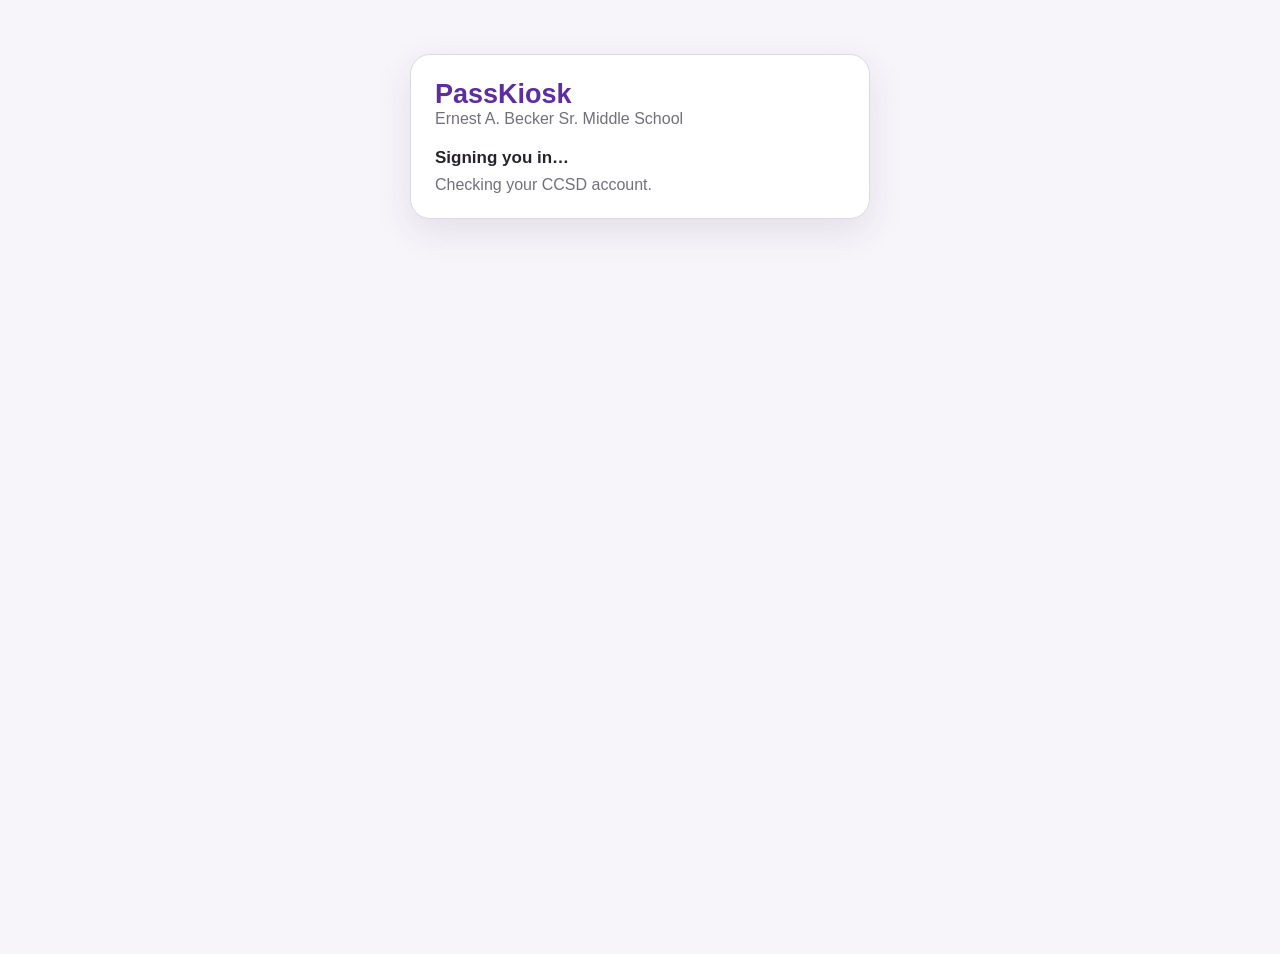
==== index.html @ af4f1fd6 "Implement shared period chooser and coordinated detention pickup and office copies" ====
<!doctype html>
<html lang="en">
<head>
  <meta charset="utf-8">
  <meta name="viewport" content="width=device-width, initial-scale=1, viewport-fit=cover">
  <meta name="theme-color" content="#5d2da1">
  <meta name="color-scheme" content="light">
  <title>PassKiosk</title>
  <link rel="manifest" href="manifest.webmanifest">
  <link rel="icon" href="assets/passkiosk-icon.svg" type="image/svg+xml">
  <link rel="stylesheet" href="styles.css">
  <script defer src="vendor/jsQR.js"></script>
  <script defer src="config.js"></script>
  <script defer src="bridge.js"></script>
  <script defer src="js/app-core.js"></script>
  <script defer src="js/app-email.js"></script>
  <script defer src="js/app-pass-request.js"></script>
  <script defer src="js/app-detention-settings.js"></script>
  <script defer src="js/app-camera-utils.js"></script>
</head>
<body>
<div id="front" class="screen">
    <div class="front-card">
      <div class="brand">PassKiosk</div>
      <div class="muted">Ernest A. Becker Sr. Middle School</div>
      <div id="identityLoadingPane">
        <div class="front-title">Signing you in…</div>
        <div class="muted">Checking your CCSD account.</div>
      </div>
      <div id="identifyPane" class="hidden">
        <div class="front-title">Who are you?</div>
        <input id="usernameInput" class="front-input" autocomplete="off" autocapitalize="characters" placeholder="CCSD username" onkeydown="if(event.key==='Enter') identifyUser()">
        <div class="submit-row"><button class="primary" onclick="identifyUser()">Continue</button></div>
      </div>
      <div id="printerPane" class="hidden">
        <div class="welcome"><span id="welcomeText">Welcome</span><button id="changeUserButton" class="recycle hidden" title="Change user" onclick="resetFrontDoor()">🔄</button></div>
        <div id="outputPrompt" class="front-title">Where do you want to print?</div>
        <div id="frontPrinters"></div>
      </div>
    </div>
  </div>

  <div id="app" class="screen hidden">
    <div class="topbar">
      <div class="nav">
        <button data-lane="PASS" aria-label="Corridor Pass" aria-pressed="false" onclick="selectLane('PASS')">Corridor</button>
        <button data-lane="RQST" aria-label="Student request" aria-pressed="false" onclick="selectLane('RQST')">Request</button>
        <button data-lane="DET" aria-label="After-school detention" aria-pressed="false" onclick="selectLane('DET')">Det</button>
        <button data-lane="LUNCH_DET" aria-label="Lunch detention" aria-pressed="false" onclick="selectLane('LUNCH_DET')">🥪Det</button>
        <button data-lane="BUS" aria-label="Activity bus" aria-pressed="false" onclick="selectLane('BUS')">🚌</button>
        <button data-lane="SETTINGS" aria-label="Settings" aria-pressed="false" onclick="selectLane('SETTINGS')">⚙️</button>
      </div>
      <div class="context-strip"><span id="contextUser"></span><span id="contextPrinter"></span></div>
    </div>
    <div class="wrap"><div id="emailDeliveryNotice" class="hidden" role="status" aria-live="polite"></div><div id="workspace" class="pick-lane">↑ Pick a lane</div></div>
  </div>

  <div id="toast" class="toast hidden" role="status" aria-live="polite" aria-atomic="true"></div>

  <div id="confirmModal" class="modal hidden">
    <div class="modal-card">
      <div class="modal-title">Resend print job?</div>
      <div id="confirmText"></div>
      <div class="submit-row"><button class="secondary" onclick="closeConfirm()">Cancel</button><button class="primary" onclick="confirmReprint()">Send</button></div>
    </div>
  </div>

  <div id="cameraModal" class="modal camera-modal hidden" role="dialog" aria-modal="true" aria-label="Scan student QR">
    <div class="camera-card">
      <div class="camera-head"><strong>Scan Student QR</strong><button class="camera-done" onclick="closeCamera()">Done</button></div>
      <div class="camera-controls"><label for="cameraSelect">Camera</label><select id="cameraSelect" class="field" onchange="switchCamera(this.value)" disabled><option value="">Starting camera…</option></select><span id="cameraChoiceNote" class="small"></span></div>
      <video id="cameraVideo" playsinline muted></video>
      <canvas id="cameraCanvas" class="hidden"></canvas>
      <div class="camera-foot"><span id="cameraStatus">Point the camera at the student QR code.</span><span id="cameraCount"></span></div>
    </div>
  </div>
</body>
</html>

  <script defer src="js/app-class-routing.js"></script>
---- styles.css ----
:root {
      --purple:#5d2da1; --purple-dark:#49217f; --purple-soft:#f2ecfb;
      --ink:#26232b; --muted:#746f7c; --line:#ddd8e5; --bg:#f7f5fa;
      --danger:#c62828; --danger-soft:#fff0f0; --success:#287a44; --warn:#9a6500;
      --card:#fff;
    }
    *{box-sizing:border-box} html,body{margin:0;min-height:100%;font-family:Arial,Helvetica,sans-serif;background:var(--bg);color:var(--ink)}
    button,input,select,textarea{font:inherit} button{cursor:pointer}.hidden{display:none!important}.muted{color:var(--muted)}.small{font-size:12px}
    .screen{min-height:100vh}.wrap{max-width:880px;margin:0 auto;padding:16px}.required-star{color:var(--danger);font-weight:900}
    .invalid{border-color:var(--danger)!important;box-shadow:0 0 0 2px rgba(198,40,40,.13)!important}.disabled-block{opacity:.38;filter:grayscale(.4)}
    .front-card{max-width:460px;margin:6vh auto 0;background:#fff;border:1px solid var(--line);border-radius:20px;padding:24px;box-shadow:0 12px 36px rgba(52,32,80,.10)}
    .brand{color:var(--purple);font-size:27px;font-weight:900}.front-title{font-size:17px;font-weight:900;margin:20px 0 8px}
    .field,.front-input{width:100%;border:1px solid #cec8d6;border-radius:11px;background:#fff;padding:12px 13px;outline:none}
    .field:focus,.front-input:focus{border-color:var(--purple);box-shadow:0 0 0 3px rgba(93,45,161,.12)}
    .welcome{font-size:24px;font-weight:900;margin:10px 0 18px;display:flex;gap:8px;align-items:center}.recycle{border:0;background:transparent;font-size:21px;padding:4px}
    .printer-btn{width:100%;margin:7px 0;border:1px solid var(--purple);color:var(--purple);background:#fff;border-radius:13px;padding:14px 16px;font-weight:900;text-align:left}
    .printer-btn.remembered{background:var(--purple-soft);box-shadow:inset 4px 0 0 var(--purple)}.printer-btn:hover{background:var(--purple-soft)}
    /* Binder-tab navigation: the lane buttons visually sit on the content divider. */
    .topbar{position:sticky;top:0;z-index:20;background:#fff;border-bottom:1px solid var(--line);box-shadow:0 2px 10px rgba(0,0,0,.04);padding-top:6px}
    .nav{max-width:880px;margin:0 auto;display:grid;grid-template-columns:repeat(6,minmax(0,1fr));gap:5px;padding:5px 8px 0;align-items:end}
    .nav button{position:relative;border:1px solid #d8d2e1;border-bottom:0;border-radius:12px 12px 0 0;background:#f8f6fb;padding:12px 4px 11px;font-size:14px;line-height:1;font-weight:900;color:#57515f;white-space:nowrap;min-width:0;min-height:44px;box-shadow:0 -1px 0 rgba(255,255,255,.8) inset}
    .nav button::after{content:'';position:absolute;left:-1px;right:-1px;bottom:-2px;height:3px;background:#fff}
    .nav button.active{background:var(--purple);border-color:var(--purple);color:#fff;min-height:48px;padding-top:14px;box-shadow:0 -3px 10px rgba(93,45,161,.10)}
    .nav button.active::after{background:var(--purple)}
    .context-strip{max-width:880px;margin:0 auto;padding:8px 12px 9px;display:flex;justify-content:space-between;gap:8px;color:var(--muted);font-size:13px;border-top:1px solid var(--line);background:#fff}
    .pick-lane{min-height:52vh;display:flex;align-items:flex-start;justify-content:center;padding-top:58px;text-align:center;color:var(--purple);font-size:30px;font-weight:900}
    .card{background:var(--card);border:1px solid var(--line);border-radius:14px;padding:16px;margin:14px 0}.card h2{margin:0 0 12px;font-size:20px}
    .section-title{font-size:12px;letter-spacing:.08em;font-weight:900;color:var(--muted);margin-bottom:7px}.form-row{margin:12px 0}.grid2{display:grid;grid-template-columns:1fr 1fr;gap:12px}.check-row{display:flex;align-items:flex-start;gap:10px;border:1px solid var(--line);border-radius:11px;padding:11px 12px;background:#faf8fc;cursor:pointer}.check-row input{margin-top:2px;width:18px;height:18px;accent-color:var(--purple)}.check-row span{display:grid;gap:2px}.check-row small{font-weight:400;color:var(--muted)}
    .excused-radio-group{display:flex;gap:10px;flex-wrap:wrap}.excused-radio{display:flex;align-items:center;gap:8px;min-width:92px;border:1px solid var(--line);border-radius:11px;padding:10px 14px;background:#fff;cursor:pointer;margin:0}.excused-radio input{width:18px;height:18px;margin:0;accent-color:var(--purple)}.excused-radio-group.invalid .excused-radio{border-color:var(--danger);background:#fff5f5}
    label{display:block;font-size:13px;font-weight:900;margin-bottom:6px}textarea.field{min-height:80px;resize:vertical}
    .student-head{display:flex;align-items:center;justify-content:space-between;margin-bottom:6px}.basket-toggle{border:0;background:transparent;font-size:23px;padding:3px 5px}.basket-toggle.active{background:var(--purple-soft);border-radius:9px}
    .search-wrap{position:relative}.student-search{padding-right:48px}.camera-btn{position:absolute;right:5px;top:50%;transform:translateY(-50%);border:0;background:transparent;font-size:21px;width:40px;height:38px;border-radius:9px}.camera-btn:hover{background:var(--purple-soft)}
    .suggestions{position:absolute;z-index:15;width:100%;background:#fff;border:1px solid var(--line);border-radius:10px;margin-top:4px;overflow:hidden;box-shadow:0 8px 28px rgba(0,0,0,.10)}
    .suggestion{padding:10px 12px;border-bottom:1px solid #eee;cursor:pointer;display:flex;justify-content:space-between;gap:8px}.suggestion:hover{background:var(--purple-soft)}
    .student-card{margin-top:10px;padding:10px 12px;border-radius:11px;background:var(--purple-soft);display:flex;justify-content:space-between;align-items:center;gap:8px}.student-name{font-weight:900}.xbtn{border:0;background:transparent;font-size:19px;color:var(--muted)}
    .basket-list{display:flex;flex-direction:column;gap:6px;margin-top:9px}.basket-item{padding:8px 10px;border:1px solid var(--line);border-radius:9px;display:flex;justify-content:space-between;gap:8px}
    .choices{display:flex;gap:8px;flex-wrap:wrap}.choice{border:1px solid #cfc9d8;background:#fff;border-radius:999px;padding:8px 11px;font-weight:800;font-size:13px}.choice.selected{border-color:var(--purple);background:var(--purple);color:#fff}
    .period-row{display:flex;gap:7px;flex-wrap:wrap}.period-btn{min-width:48px;border:1px solid var(--purple);color:var(--purple);background:#fff;border-radius:9px;padding:8px 10px;font-weight:900}.period-btn.selected{background:var(--purple);color:#fff}
    .route-box{background:#faf8fc;border:1px solid var(--line);border-radius:11px;padding:11px}.route-main{font-weight:900;font-size:16px}.route-box.clickable{cursor:pointer}
    .submit-row{margin-top:18px;display:flex;gap:8px;justify-content:flex-end}.primary{border:0;background:var(--purple);color:#fff;font-weight:900;border-radius:11px;padding:12px 18px}.primary:hover{background:var(--purple-dark)}
    .secondary{border:1px solid var(--line);background:#fff;color:var(--ink);font-weight:800;border-radius:11px;padding:11px 16px}.danger-btn{border:1px solid var(--danger);background:#fff;color:var(--danger);font-weight:900;border-radius:11px;padding:11px 16px}
    .date-option{border:1px solid var(--line);border-radius:10px;padding:9px 10px;margin:6px 0;display:flex;justify-content:space-between;gap:8px;align-items:center}.date-option.selected{border-color:var(--purple);background:var(--purple-soft)}.date-option.full{opacity:.48}
    .pill{font-size:11px;font-weight:900;border-radius:999px;padding:4px 8px;background:#eee}.pill.full{color:var(--danger);background:var(--danger-soft)}
    .settings-printers{display:flex;flex-direction:column;gap:7px}.settings-printer{border:1px solid var(--line);border-radius:10px;background:#fff;padding:11px;text-align:left;font-weight:900}.settings-printer.current{border-color:var(--purple);background:var(--purple-soft)}
    .job{border:1px solid var(--line);border-radius:10px;padding:10px;margin:7px 0;display:grid;grid-template-columns:72px 1fr auto;gap:8px;align-items:center;cursor:pointer}.job:hover{background:#faf8fc}.status-PRINTED{color:var(--success);font-weight:900}.status-FAILED{color:var(--danger);font-weight:900}.status-QUEUED,.status-SENDING{color:var(--warn);font-weight:900}
    .bus-pending{border:1px dashed #a79bb8;background:#faf8fc;border-radius:12px;padding:14px;color:#665c72}.bus-status{border:2px solid var(--line);border-radius:14px;padding:16px;line-height:1.35}.bus-status>strong{display:block;font-size:22px;margin-bottom:5px}.bus-checking{background:#faf8fc;color:#554b61}.bus-error{border-color:var(--danger);background:var(--danger-soft);color:#7c1717}.bus-warning{border-color:#d28a00;background:#fff8e5;color:#6f4a00}.bus-success{border-color:var(--success);background:#edf8f0;color:#1f6035}.bus-instruction{margin:4px 0 10px}.bus-countdown{margin-top:10px;font-size:14px;font-weight:800}.bus-assignment-list{display:grid;gap:7px;margin-top:10px}.bus-assignment{border:1px solid rgba(0,0,0,.12);border-radius:10px;padding:9px 10px;background:rgba(255,255,255,.72)}.bus-assignment-head{font-weight:900;margin-bottom:2px}.bus-status{border:1px solid var(--line);border-radius:12px;padding:14px}.bus-checking{background:#faf8fc;color:#665c72}.bus-success{border-color:#9ac8a9;background:#f1faf4;color:#205f37}.bus-warning{border-color:#d8b56b;background:#fff8e9;color:#72500a}.bus-error{border-color:#d49a9a;background:var(--danger-soft);color:#8d1f1f}.bus-instruction{margin:5px 0 10px;font-weight:800}.bus-assignment-list{display:grid;gap:8px;margin:10px 0}.bus-assignment{border:1px solid rgba(0,0,0,.12);border-radius:10px;padding:9px 10px;background:rgba(255,255,255,.72)}.bus-assignment-head{font-weight:900;margin-bottom:2px}
    .toast{position:fixed;left:50%;bottom:18px;transform:translateX(-50%);z-index:100;max-width:min(92vw,600px);padding:12px 16px;border-radius:12px;background:#24222a;color:#fff;box-shadow:0 10px 30px rgba(0,0,0,.25);font-weight:800}.toast.error{background:#8d1f1f}
    .modal{position:fixed;inset:0;z-index:80;background:rgba(20,16,28,.58);display:flex;align-items:center;justify-content:center;padding:18px}.modal-card{width:min(520px,100%);background:#fff;border-radius:16px;padding:18px;box-shadow:0 18px 60px rgba(0,0,0,.28)}.modal-title{font-size:20px;font-weight:900;margin-bottom:12px}
    .camera-modal{align-items:stretch}.camera-card{width:min(640px,100%);margin:auto;background:#111;color:#fff;border-radius:16px;overflow:hidden}.camera-head{display:flex;justify-content:space-between;align-items:center;padding:11px 13px}video{width:100%;max-height:68vh;object-fit:cover;background:#000;display:block}.camera-foot{padding:10px 13px;display:flex;justify-content:space-between;gap:8px;align-items:center}.camera-done{border:0;background:#fff;color:#111;font-weight:900;border-radius:9px;padding:9px 14px}
    @media(max-width:620px){
      .wrap{padding:10px}
      .topbar{padding-top:4px}
      .nav{gap:3px;padding:4px 4px 0}
      .nav button{font-size:clamp(13px,3.15vw,14.5px);padding:12px 1px 10px;min-height:46px;border-radius:11px 11px 0 0;letter-spacing:-.01em}
      .nav button.active{min-height:50px;padding-top:14px}
      .grid2{grid-template-columns:1fr}
      .front-card{margin-top:3vh;border-radius:16px}
      .context-strip{padding:8px 8px 10px;font-size:13px}
      .section-title{font-size:13px}
      label{font-size:14px}
      .choice{font-size:14px;padding:9px 12px}
    }

.camera-controls{padding:0 13px 10px;display:grid;grid-template-columns:auto minmax(0,1fr);gap:6px 10px;align-items:center}.camera-controls label{font-weight:700}.camera-controls .field{margin:0;min-width:0}.camera-controls .small{grid-column:1/-1;color:#ddd}

/* Staff workflow refinements: comfortable touch targets and visible keyboard focus. */
button:focus-visible,select:focus-visible,input:focus-visible,textarea:focus-visible{outline:3px solid var(--purple);outline-offset:3px}
button:disabled{cursor:wait;opacity:.6}
.basket-toggle{min-height:44px;padding:8px 12px;font-size:14px;white-space:nowrap;border-radius:10px}
.basket-toggle.active{background:var(--purple);color:#fff}
.camera-btn,.xbtn,.recycle{min-width:44px;min-height:44px}
.camera-btn{top:50%;transform:translateY(-50%)}
.xbtn{flex-shrink:0;border-radius:8px}
.xbtn:hover{background:rgba(93,45,161,.1)}
.basket-summary{margin-top:12px;font-size:13px;font-weight:700;color:var(--purple)}
.basket-list{max-height:320px;overflow:auto;overscroll-behavior:contain;padding:2px}
.basket-item{width:100%;min-width:0}
.basket-item>span,.student-card>div{min-width:0;overflow-wrap:anywhere}
button.suggestion{width:100%;border:0;border-bottom:1px solid var(--line);background:#fff;color:var(--ink);text-align:left;font:inherit;min-height:56px}
button.suggestion:hover,button.suggestion:focus-visible{background:var(--purple-soft)}
.choices .choice,.period-btn{min-height:44px}
.context-strip span{overflow-wrap:anywhere;min-width:0}
.camera-modal{overflow:auto;padding:12px;padding-bottom:max(12px,env(safe-area-inset-bottom))}
.camera-card{max-height:calc(100dvh - 24px);display:flex;flex-direction:column;overflow:auto}
.camera-card video{min-height:0;flex:1 1 auto;max-height:54dvh;object-fit:contain;background:#000}
.camera-head,.camera-controls,.camera-foot{flex-shrink:0}
.camera-done{min-height:44px;min-width:64px}
.toast{bottom:max(18px,env(safe-area-inset-bottom));line-height:1.4}
@media(max-width:620px){
 .field,.front-input{font-size:16px}
 .front-card{margin:3vh 12px 16px;padding:20px}
 .wrap{padding-bottom:max(20px,env(safe-area-inset-bottom))}
 .submit-row>.primary{min-height:48px;min-width:120px}
 .context-strip{font-size:12px;line-height:1.4}
 .basket-list{max-height:240px}
}

.email-notice{padding:14px 16px;margin:0 0 14px;border:1px solid var(--line);border-left:5px solid var(--purple);border-radius:12px;background:#fff;overflow-wrap:anywhere;line-height:1.45}
.email-notice.warning{border-left-color:var(--warn)}
.email-notice button,.email-job button{min-height:44px;margin-top:8px}
.email-job{padding:12px 0;border-bottom:1px solid var(--line);overflow-wrap:anywhere}
.email-job:last-child{border-bottom:0}


/* Paper-form colours carry from each binder tab into its page. */
#app { --sheet:#f2ecfb; background:var(--sheet); }
#app[data-lane="PASS"], .nav button[data-lane="PASS"] { --sheet:#d8eef3; --tab-ink:#205467; }
#app[data-lane="RQST"], .nav button[data-lane="RQST"] { --sheet:#e1edc7; --tab-ink:#3d571f; }
#app[data-lane="BUS"], .nav button[data-lane="BUS"] { --sheet:#f7d6cf; --tab-ink:#7b3d38; }
#app[data-lane="DET"], #app[data-lane="LUNCH_DET"], .nav button[data-lane="DET"], .nav button[data-lane="LUNCH_DET"] { --sheet:#fff0bb; --tab-ink:#6b5217; }
#app[data-lane="SETTINGS"], .nav button[data-lane="SETTINGS"] { --sheet:#f2ecfb; --tab-ink:#49217f; }
#app .topbar, #app .context-strip { background:var(--sheet); }
.nav button[data-lane] { background:var(--sheet); color:var(--tab-ink); border-color:var(--tab-ink); }
.nav button.active { background:var(--sheet); color:var(--tab-ink); box-shadow:inset 0 4px 0 var(--tab-ink); }
.nav button.active::after { background:var(--sheet); }
#app .card { background:rgba(255,255,255,.84); }
#app .student-card { background:var(--sheet); border:1px solid var(--tab-ink,#ddd8e5); }
button:active, .date-option:active, .route-box.clickable:active { filter:brightness(.91); }
button:focus-visible, .date-option:focus-visible { outline:3px solid var(--purple); outline-offset:3px; }
.lookup-status { display:flex; align-items:center; gap:10px; padding:12px; border:1px solid var(--line); border-radius:11px; background:var(--sheet,#f2ecfb); color:var(--ink); }
.loading-spinner { flex:none; width:20px; height:20px; border:3px solid #d1cbd8; border-top-color:var(--purple); border-radius:50%; animation:lookup-spin .8s linear infinite; }
@keyframes lookup-spin { to { transform:rotate(360deg); } }
.lookup-error { padding:12px; color:var(--danger); background:var(--danger-soft); border-radius:11px; }
.lookup-error button { display:block; margin-top:8px; }
#passToArea, #requestRouting, #detDateArea { scroll-margin-top:130px; }
.lane-title { display:flex; align-items:center; justify-content:space-between; gap:12px; margin-bottom:12px; }
.card .lane-title h2 { margin:0; }
.lane-title { flex-wrap:wrap; }
.lunch-food-art { width:min(100%,360px); height:auto; aspect-ratio:6/1; object-fit:cover; flex:none; pointer-events:none; }
@media(prefers-reduced-motion:reduce) { .loading-spinner { animation:none; } }
.detention-extras{border-top:1px solid #d5c985;margin-top:16px;padding-top:12px}
.output-check{display:flex;align-items:center;gap:10px;min-height:44px;cursor:pointer;font-weight:700}
.output-check input{width:20px;height:20px;flex:none;accent-color:#5d2da1}
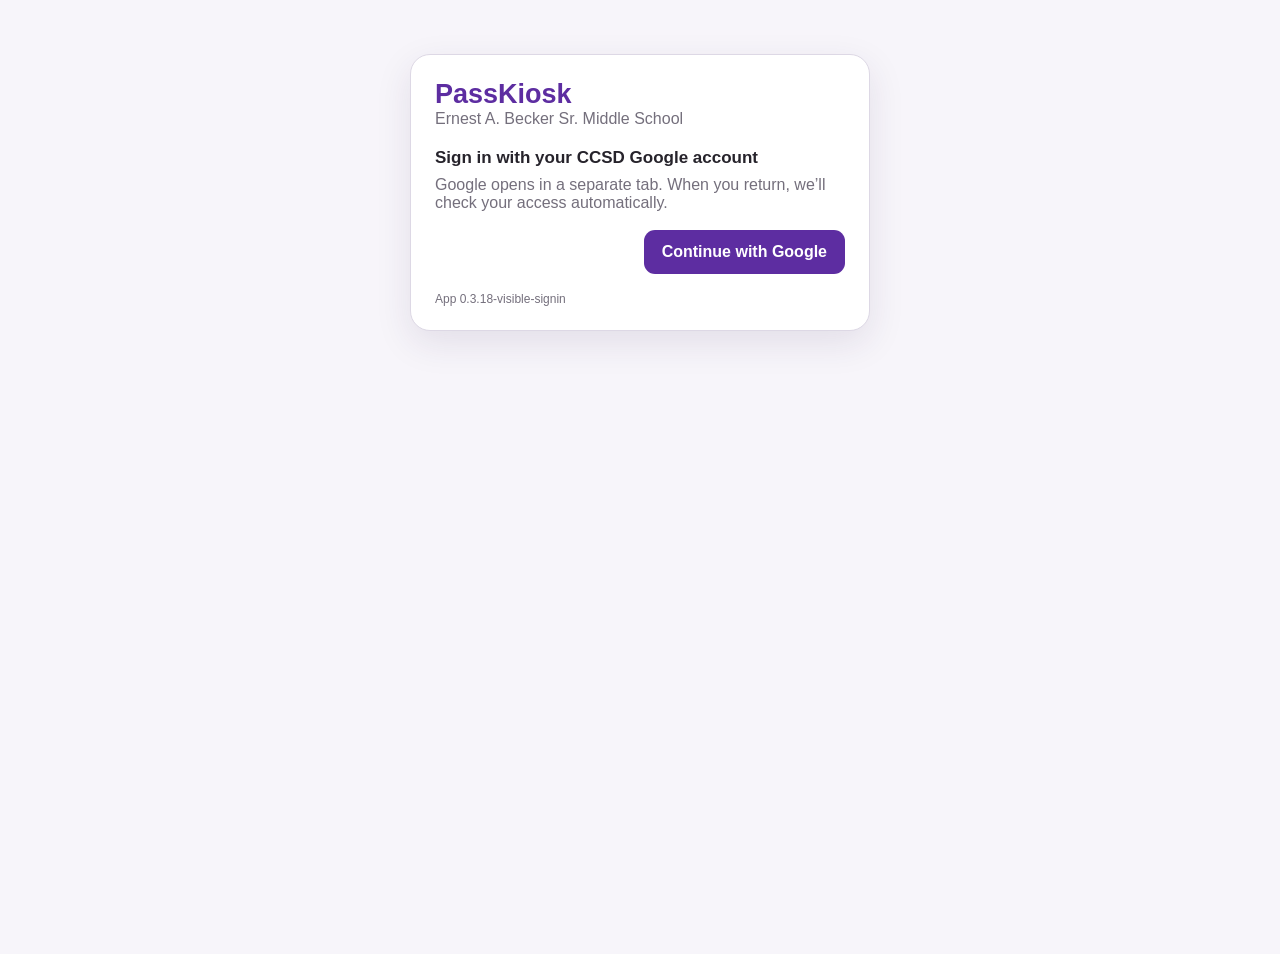
==== commit acccfc92: "Refresh sign-in assets when the app build changes" ====
--- a/index.html
+++ b/index.html
@@ -8,13 +8,14 @@
   <title>PassKiosk</title>
   <link rel="manifest" href="manifest.webmanifest">
   <link rel="icon" href="assets/passkiosk-icon.svg" type="image/svg+xml">
-  <link rel="stylesheet" href="styles.css">
+  <link rel="stylesheet" href="styles.css?v=0.3.18-visible-signin">
   <script defer src="vendor/jsQR.js"></script>
-  <script defer src="config.js"></script>
-  <script defer src="bridge.js"></script>
-  <script defer src="js/app-core.js"></script>
+  <script defer src="config.js?v=0.3.18-visible-signin"></script>
+  <script defer src="bridge.js?v=0.3.18-visible-signin"></script>
+  <script defer src="js/app-core.js?v=0.3.18-visible-signin"></script>
   <script defer src="js/app-email.js"></script>
   <script defer src="js/app-pass-request.js"></script>
+  <script defer src="js/app-class-routing.js"></script>
   <script defer src="js/app-detention-settings.js"></script>
   <script defer src="js/app-camera-utils.js"></script>
 </head>
@@ -77,4 +78,3 @@
 </body>
 </html>
 
-  <script defer src="js/app-class-routing.js"></script>
--- a/styles.css
+++ b/styles.css
@@ -131,3 +131,5 @@
 .detention-extras{border-top:1px solid #d5c985;margin-top:16px;padding-top:12px}
 .output-check{display:flex;align-items:center;gap:10px;min-height:44px;cursor:pointer;font-weight:700}
 .output-check input{width:20px;height:20px;flex:none;accent-color:#5d2da1}
+.google-signin{display:inline-block;text-decoration:none;min-height:44px;box-sizing:border-box;align-content:center}
+.app-build{margin-top:18px}
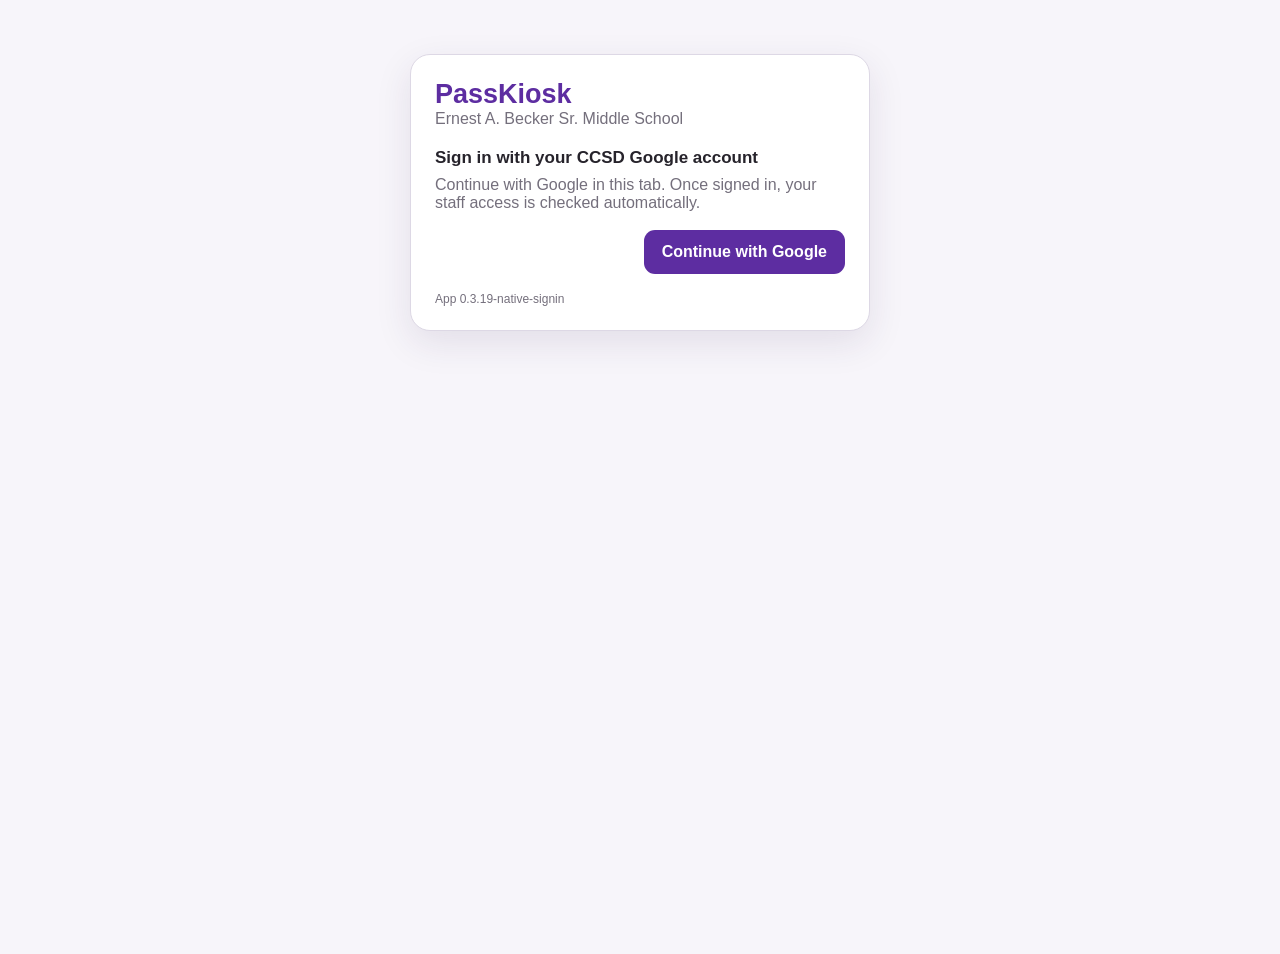
==== commit 043a177b: "Keep Google sign-in and authenticated staff app in one tab" ====
--- a/index.html
+++ b/index.html
@@ -8,11 +8,11 @@
   <title>PassKiosk</title>
   <link rel="manifest" href="manifest.webmanifest">
   <link rel="icon" href="assets/passkiosk-icon.svg" type="image/svg+xml">
-  <link rel="stylesheet" href="styles.css?v=0.3.18-visible-signin">
+  <link rel="stylesheet" href="styles.css?v=0.3.19-native-signin">
   <script defer src="vendor/jsQR.js"></script>
-  <script defer src="config.js?v=0.3.18-visible-signin"></script>
-  <script defer src="bridge.js?v=0.3.18-visible-signin"></script>
-  <script defer src="js/app-core.js?v=0.3.18-visible-signin"></script>
+  <script defer src="config.js?v=0.3.19-native-signin"></script>
+  <script defer src="bridge.js?v=0.3.19-native-signin"></script>
+  <script defer src="js/app-core.js?v=0.3.19-native-signin"></script>
   <script defer src="js/app-email.js"></script>
   <script defer src="js/app-pass-request.js"></script>
   <script defer src="js/app-class-routing.js"></script>
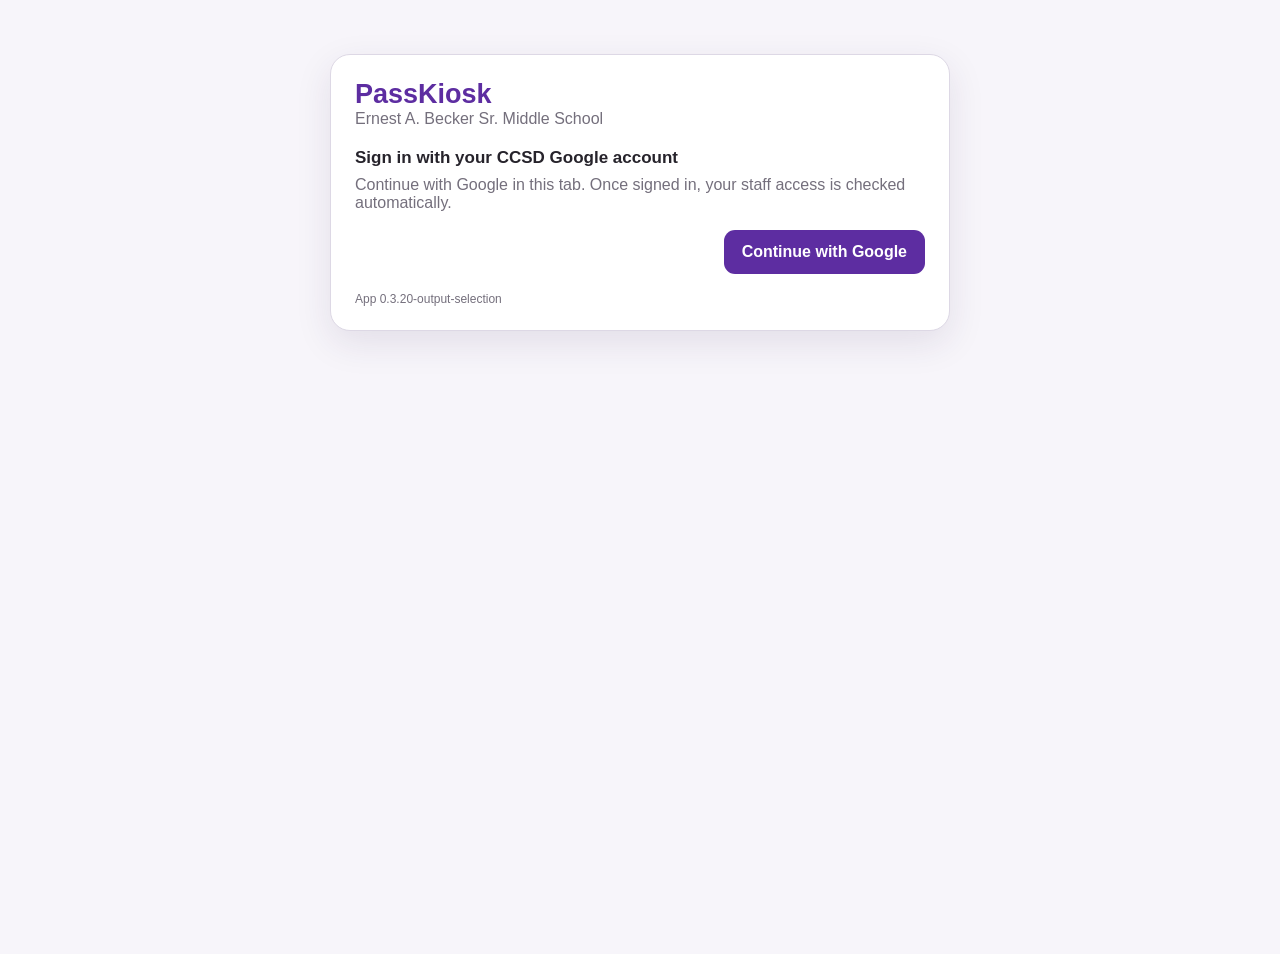
==== commit 1e44b737: "Choose one printer with independent PDF email output" ====
--- a/index.html
+++ b/index.html
@@ -8,11 +8,11 @@
   <title>PassKiosk</title>
   <link rel="manifest" href="manifest.webmanifest">
   <link rel="icon" href="assets/passkiosk-icon.svg" type="image/svg+xml">
-  <link rel="stylesheet" href="styles.css?v=0.3.19-native-signin">
+  <link rel="stylesheet" href="styles.css?v=0.3.20-output-selection">
   <script defer src="vendor/jsQR.js"></script>
-  <script defer src="config.js?v=0.3.19-native-signin"></script>
-  <script defer src="bridge.js?v=0.3.19-native-signin"></script>
-  <script defer src="js/app-core.js?v=0.3.19-native-signin"></script>
+  <script defer src="config.js?v=0.3.20-output-selection"></script>
+  <script defer src="bridge.js?v=0.3.20-output-selection"></script>
+  <script defer src="js/app-core.js?v=0.3.20-output-selection"></script>
   <script defer src="js/app-email.js"></script>
   <script defer src="js/app-pass-request.js"></script>
   <script defer src="js/app-class-routing.js"></script>
--- a/styles.css
+++ b/styles.css
@@ -8,7 +8,15 @@
     button,input,select,textarea{font:inherit} button{cursor:pointer}.hidden{display:none!important}.muted{color:var(--muted)}.small{font-size:12px}
     .screen{min-height:100vh}.wrap{max-width:880px;margin:0 auto;padding:16px}.required-star{color:var(--danger);font-weight:900}
     .invalid{border-color:var(--danger)!important;box-shadow:0 0 0 2px rgba(198,40,40,.13)!important}.disabled-block{opacity:.38;filter:grayscale(.4)}
-    .front-card{max-width:460px;margin:6vh auto 0;background:#fff;border:1px solid var(--line);border-radius:20px;padding:24px;box-shadow:0 12px 36px rgba(52,32,80,.10)}
+    .front-card{max-width:620px;margin:6vh auto 0;background:#fff;border:1px solid var(--line);border-radius:20px;padding:24px;box-shadow:0 12px 36px rgba(52,32,80,.10)}
+    .output-columns{display:grid;grid-template-columns:minmax(0,1fr) minmax(0,1fr);gap:14px;margin-top:18px}
+    .output-columns h3{font-size:15px;margin:0 0 8px;color:var(--muted)}
+    .printer-choice{display:flex;align-items:center;gap:10px;width:100%;min-height:56px;margin:8px 0;border:1px solid var(--line);border-radius:12px;padding:12px;text-align:left;background:#fff;color:var(--ink);font-weight:700;line-height:1.3}
+    .printer-choice.selected{border-color:var(--purple);background:var(--purple-soft);color:var(--purple)}
+    .printer-choice:focus-visible{outline:3px solid var(--purple);outline-offset:2px}
+    .choice-box{width:22px;height:22px;flex:0 0 22px;border:2px solid currentColor;border-radius:5px;text-align:center;line-height:18px}
+    .output-email{max-width:300px;margin:16px auto 0}.output-continue{display:flex;justify-content:center;margin-top:18px}
+    .output-continue .primary{min-height:48px;min-width:160px}.printer-choice:disabled{cursor:wait;opacity:.65}
     .brand{color:var(--purple);font-size:27px;font-weight:900}.front-title{font-size:17px;font-weight:900;margin:20px 0 8px}
     .field,.front-input{width:100%;border:1px solid #cec8d6;border-radius:11px;background:#fff;padding:12px 13px;outline:none}
     .field:focus,.front-input:focus{border-color:var(--purple);box-shadow:0 0 0 3px rgba(93,45,161,.12)}
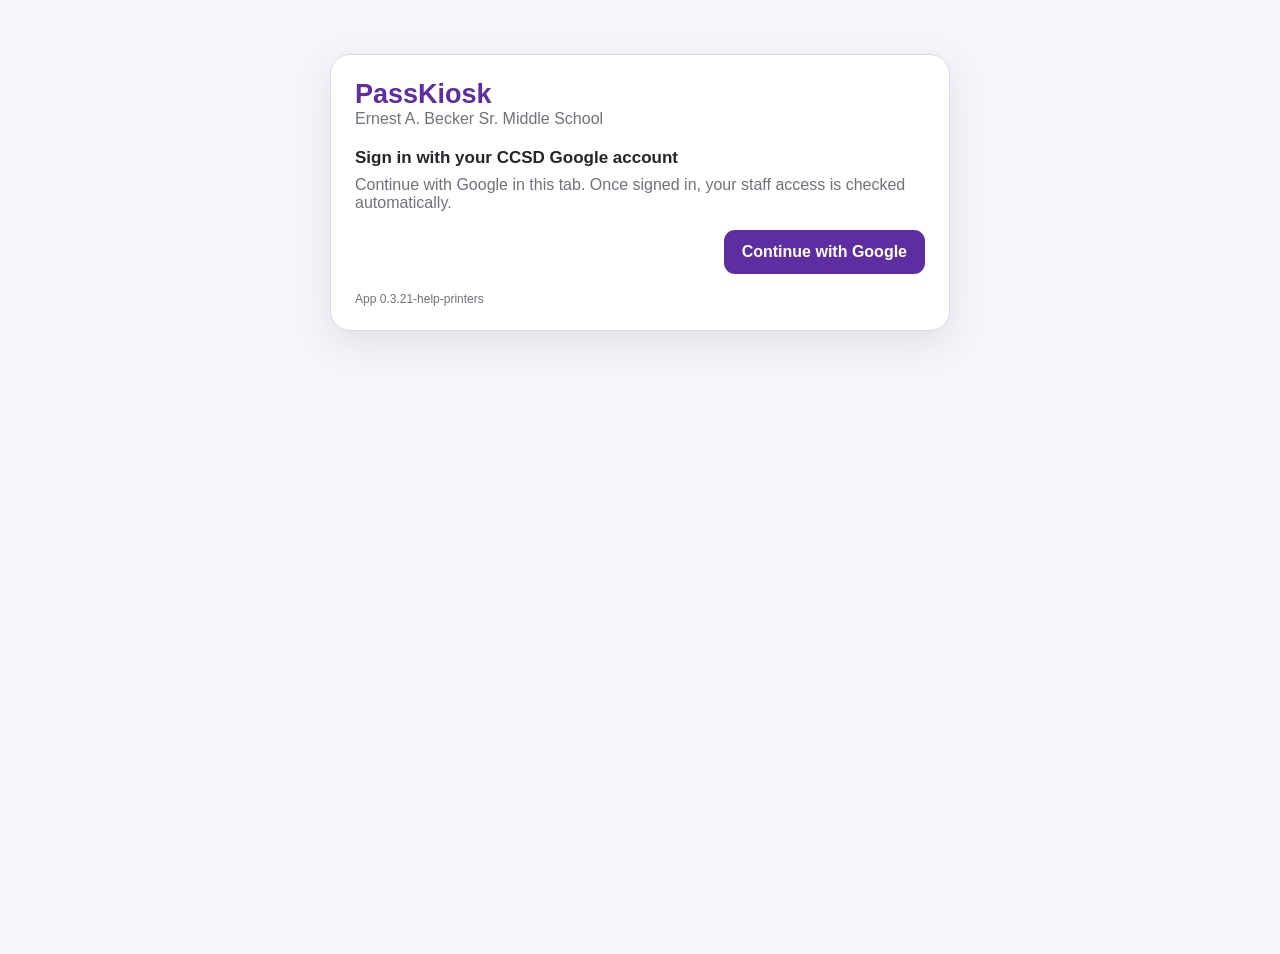
==== commit 83511b2c: "Add tab-scoped Help out and persistent per-workflow printer preferences" ====
--- a/index.html
+++ b/index.html
@@ -8,11 +8,11 @@
   <title>PassKiosk</title>
   <link rel="manifest" href="manifest.webmanifest">
   <link rel="icon" href="assets/passkiosk-icon.svg" type="image/svg+xml">
-  <link rel="stylesheet" href="styles.css?v=0.3.20-output-selection">
+  <link rel="stylesheet" href="styles.css?v=0.3.21-help-printers">
   <script defer src="vendor/jsQR.js"></script>
-  <script defer src="config.js?v=0.3.20-output-selection"></script>
-  <script defer src="bridge.js?v=0.3.20-output-selection"></script>
-  <script defer src="js/app-core.js?v=0.3.20-output-selection"></script>
+  <script defer src="config.js?v=0.3.21-help-printers"></script>
+  <script defer src="bridge.js?v=0.3.21-help-printers"></script>
+  <script defer src="js/app-core.js?v=0.3.21-help-printers"></script>
   <script defer src="js/app-email.js"></script>
   <script defer src="js/app-pass-request.js"></script>
   <script defer src="js/app-class-routing.js"></script>
--- a/styles.css
+++ b/styles.css
@@ -141,3 +141,9 @@
 .output-check input{width:20px;height:20px;flex:none;accent-color:#5d2da1}
 .google-signin{display:inline-block;text-decoration:none;min-height:44px;box-sizing:border-box;align-content:center}
 .app-build{margin-top:18px}
+.form-actions{align-items:flex-end;gap:12px;flex-wrap:wrap}
+.form-action-label{display:flex;flex-direction:column;gap:5px;font-size:13px;font-weight:600;min-width:150px;flex:1}
+.form-actions .field{width:100%;min-height:42px}
+.form-actions .primary{min-height:42px}
+.field[readonly]{background:#f4f1f8;color:#40364e}
+@media(max-width:560px){.form-actions .primary{width:100%}.form-action-label{min-width:130px}}
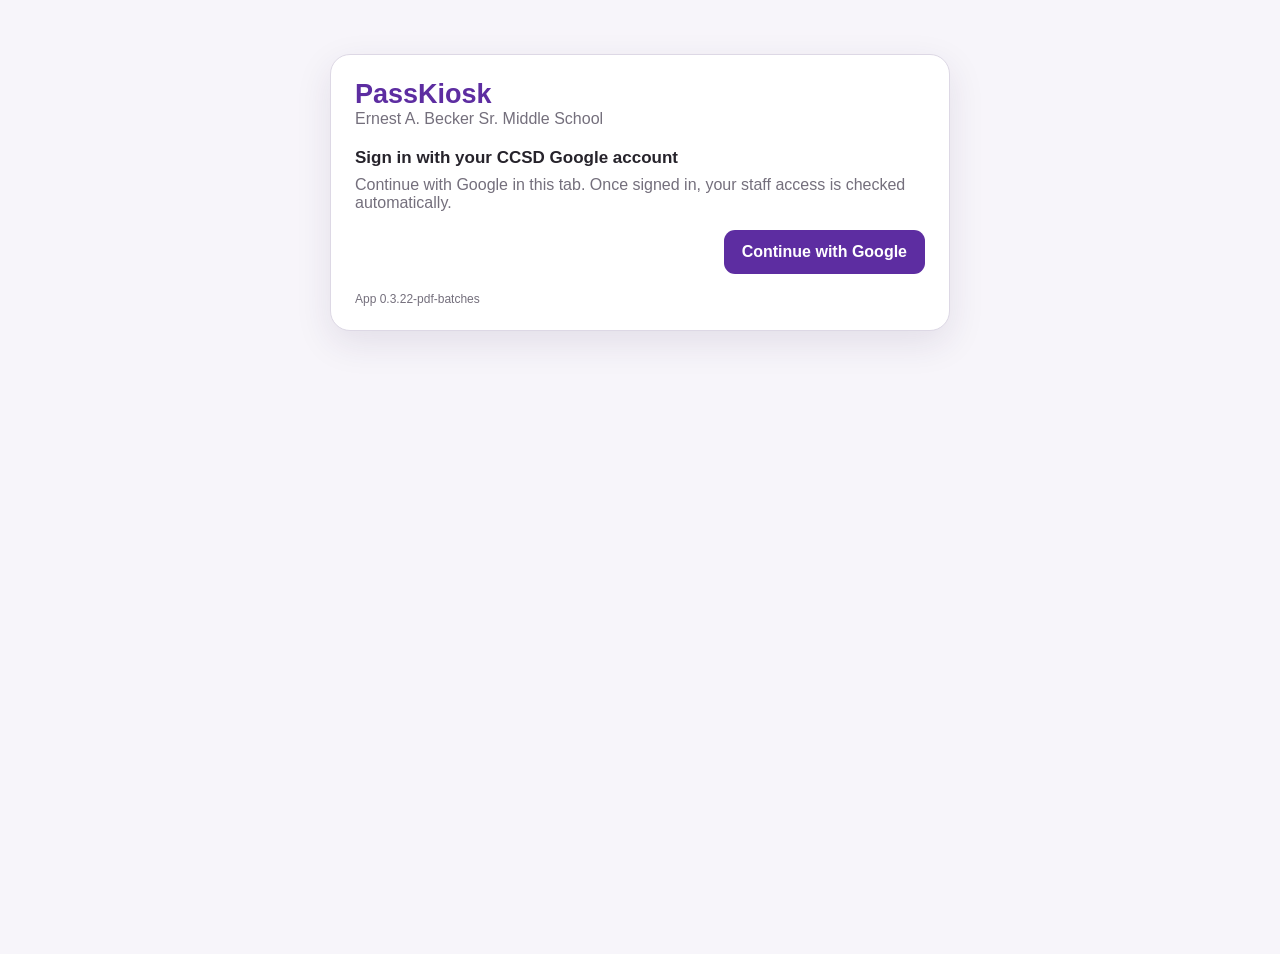
==== commit e97314ac: "Add saved duplicate printing, sorted PDF batches, and daily detention filing" ====
--- a/index.html
+++ b/index.html
@@ -8,12 +8,14 @@
   <title>PassKiosk</title>
   <link rel="manifest" href="manifest.webmanifest">
   <link rel="icon" href="assets/passkiosk-icon.svg" type="image/svg+xml">
-  <link rel="stylesheet" href="styles.css?v=0.3.21-help-printers">
+  <link rel="stylesheet" href="styles.css?v=0.3.22-pdf-batches">
   <script defer src="vendor/jsQR.js"></script>
-  <script defer src="config.js?v=0.3.21-help-printers"></script>
-  <script defer src="bridge.js?v=0.3.21-help-printers"></script>
-  <script defer src="js/app-core.js?v=0.3.21-help-printers"></script>
+  <script defer src="config.js?v=0.3.22-pdf-batches"></script>
+  <script defer src="bridge.js?v=0.3.22-pdf-batches"></script>
+  <script defer src="js/app-core.js?v=0.3.22-pdf-batches"></script>
   <script defer src="js/app-email.js"></script>
+  <script defer src="js/pass-pdf-templates.js"></script>
+  <script defer src="js/app-pdf-batch.js"></script>
   <script defer src="js/app-pass-request.js"></script>
   <script defer src="js/app-class-routing.js"></script>
   <script defer src="js/app-detention-settings.js"></script>
--- a/styles.css
+++ b/styles.css
@@ -147,3 +147,7 @@
 .form-actions .primary{min-height:42px}
 .field[readonly]{background:#f4f1f8;color:#40364e}
 @media(max-width:560px){.form-actions .primary{width:100%}.form-action-label{min-width:130px}}
+.pdf-ready{min-width:44px;min-height:44px}
+.pdf-batch-item{display:flex;align-items:center;justify-content:space-between;gap:12px;padding:8px 0;border-bottom:1px solid #ddd}
+#pdfBatchReview,#pdfDownloadResult{margin-top:12px}
+#filingButton{margin:12px 0;display:block}
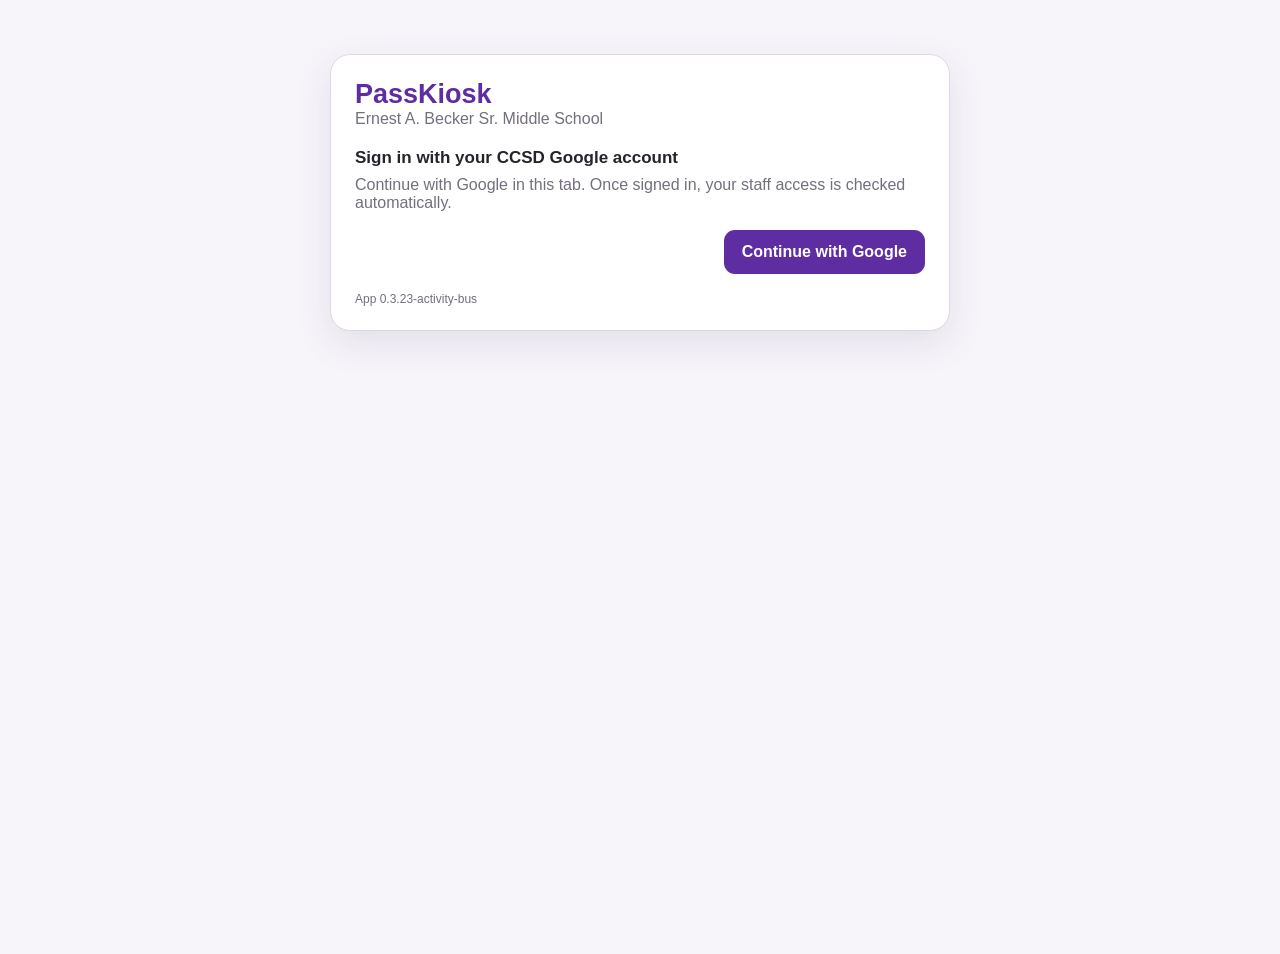
==== commit 8b9ecd36: "Enable verified Activity Bus backend and refresh cached frontend" ====
--- a/index.html
+++ b/index.html
@@ -8,11 +8,11 @@
   <title>PassKiosk</title>
   <link rel="manifest" href="manifest.webmanifest">
   <link rel="icon" href="assets/passkiosk-icon.svg" type="image/svg+xml">
-  <link rel="stylesheet" href="styles.css?v=0.3.22-pdf-batches">
+  <link rel="stylesheet" href="styles.css?v=0.3.23-activity-bus">
   <script defer src="vendor/jsQR.js"></script>
-  <script defer src="config.js?v=0.3.22-pdf-batches"></script>
-  <script defer src="bridge.js?v=0.3.22-pdf-batches"></script>
-  <script defer src="js/app-core.js?v=0.3.22-pdf-batches"></script>
+  <script defer src="config.js?v=0.3.23-activity-bus"></script>
+  <script defer src="bridge.js?v=0.3.23-activity-bus"></script>
+  <script defer src="js/app-core.js?v=0.3.23-activity-bus"></script>
   <script defer src="js/app-email.js"></script>
   <script defer src="js/pass-pdf-templates.js"></script>
   <script defer src="js/app-pdf-batch.js"></script>
